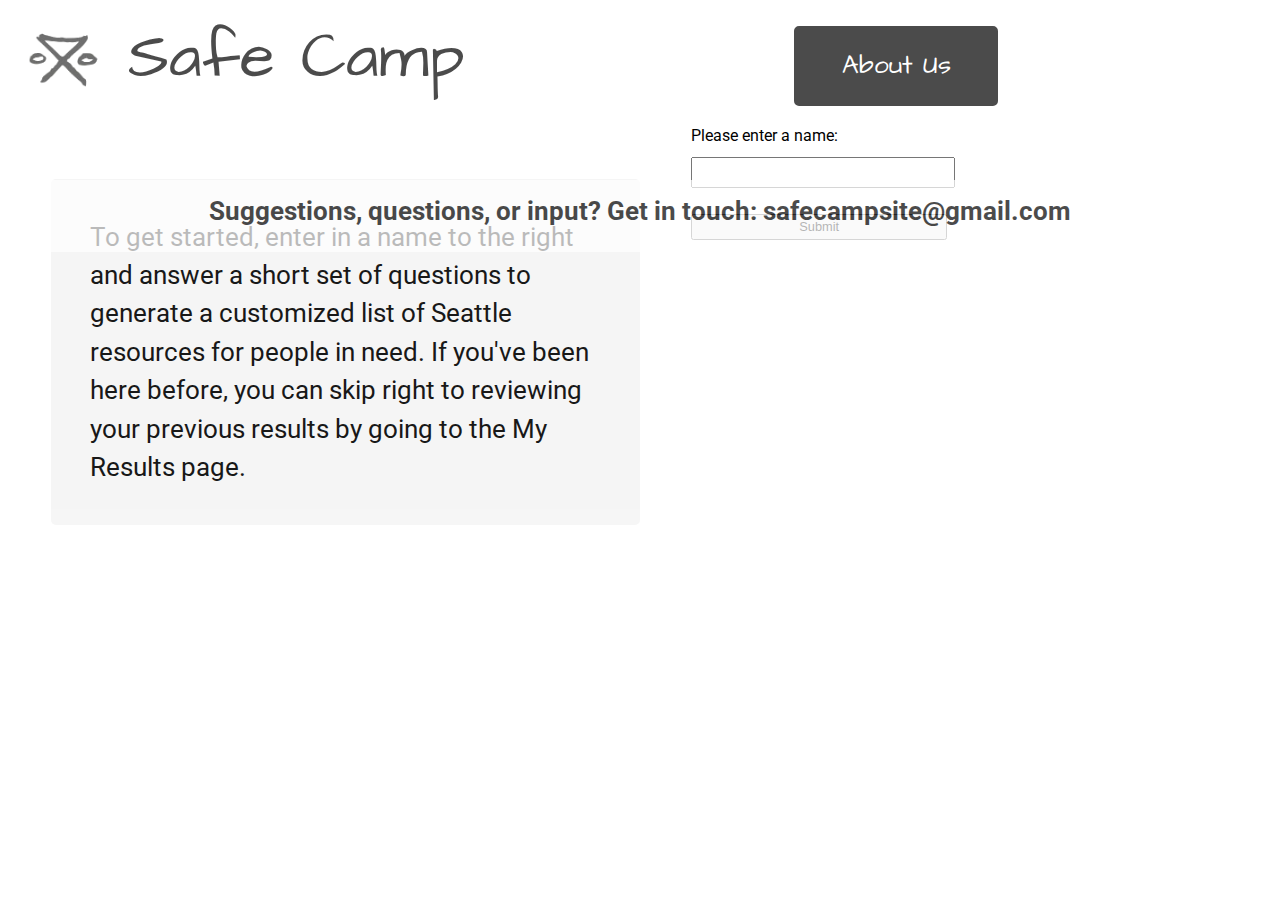
==== index.html @ 62b76b83 "Merge branch 'master' into cody-branch" ====
<!DOCTYPE html>
<html lang="en">
    <head>
        <meta charset = "UTF-8">
        <meta name ="viewport" content="width=device-width, initial-scale=1.0" />
        <meta http-equiv="X-UA-Compatible" content="ie=edge" />
        <link rel="stylesheet" type="text/css" href="css/reset.css" />
        <link rel="stylesheet" type="text/css" href="css/style.css" />
        <link href="https://stackpath.bootstrapcdn.com/font-awesome/4.7.0/css/font-awesome.min.css" rel="stylesheet" integrity="sha384-wvfXpqpZZVQGK6TAh5PVlGOfQNHSoD2xbE+QkPxCAFlNEevoEH3Sl0sibVcOQVnN" crossorigin="anonymous" />
        <link rel="stylesheet" href="https://cdnjs.cloudflare.com/ajax/libs/font-awesome/4.7.0/css/font-awesome.min.css">
        <link href="https://fonts.googleapis.com/css?family=Architects+Daughter" rel="stylesheet">
        <link href="https://fonts.googleapis.com/css?family=Roboto" rel="stylesheet">
        <title>Safe Camp</title>
        <link rel="icon"
          type="image/png"
          href="img/safecamp-logo.png" />
    </head>
    <body id="index-body">

        <!-- Background Div Container -->
      <div class="bg fade-in" id="bg-opacity" >
            <header>

                    <nav>  
                            <div class="logo">
                                <a href = "index.html">
                                <img class="logo-img" src = "img/safecamp-logo.png" alt = "Home"> </a>
                            </div>
                            <div class = "company-name">
                                <h1>Safe Camp</h1>
                            </div>
                            <div id="my-results-link">
                                <a href = "my-results.html">My Results</a>
                            </div> 
                            <div class="about-us-link">
                                <a href= "about-us.html">About Us</a>
                            </div> 
                    </nav>

            </header>
            <main>
                <div class = "homepage-center">
                    <div class = "intro-text">
                        <p>
                            To get started, enter in a name to the right and answer a short set of questions to generate a customized list of Seattle resources for people in need. If you've been here before, you can skip right to reviewing your previous results by going to the My Results page. 
                        </p>
                    </div>

                    <!-- username form -->
                    <div class = "form-container-landing">
                        <form id = "name-form" action = "get-started.html">
                            Please enter a name:<br>
                            <input type = "text" id = "name" class="landing-input"><br>
                            <input type = "submit" id = "submit-button" class="landing-input" value = "Submit" >          
                        </form>
                    </div>
          
                </div>
            </main>    
        <footer>
            <p>Suggestions, questions, or input? Get in touch: safecampsite@gmail.com</p>
        </footer>
      </div>

      <script type="text/javascript" src="js/index.js"></script>
    </body>
</html>
---- css/style.css ----
/* Nav Bar */
i {
    color: #DC3D24;
    margin-right: 1.5vw;
}
.expansion-icon {
    color: black;
}
header {
    background-color: white;
    opacity: 0.7;
    height: 10vw;
}

nav {
    display: grid;
    grid-template-columns: 10vw 50vw 20vw 20vw;
    padding-top: 2vw;
    padding-bottom: 2vw;
}

nav a:link {
    color: white;
    text-decoration: none;
}

a:visited {
    color: white;
}

div.my-results-link, div.about-us-link {
    font-family: 'Architects Daughter', cursive;
    font-size: 2vw;
    text-align: center;
    padding: 2vw 1vw 2vw 1vw;
    margin-right: 2vw;
    margin-left: 2vw;
    border: 2px solid black;
    border-radius: 5px;
    background: black;
}

div.my-results-link:hover, div.about-us-link:hover {
    background-color: #DC3D24;
    border: 2px solid #DC3D24;
}

.logo {
    padding-left: 2vw;
}

.logo-img {
    height: 5.5vw;
}

/* General body formatting */
body {
    /* height: 100%; */
    font-family: 'Roboto', sans-serif;
    background-image: url("../img/woodfence.jpg");
    background-repeat: repeat-y;
    background-position: center;
    position: relative;
}

.hidden {
    display: none;
}

/* Background Creation */

#index-body {
    overflow: hidden;
}

/* Footer */

footer {
    position: absolute;
    width: 100vw;
    bottom: 0;
    background-color: white;
    opacity: 0.7;
    font-weight: bold;
    font-size: 2vw;
    text-align: center;
    line-height: 7vh;
    height: 8vh;
}

/* Landing Page Styling */
.intro-text {
    position: relative;
    float: left;
    width: 40vw;
    font-size: 2vw;
    margin: 4vw;
    padding: 3%;
    background-color: whitesmoke;
    opacity: 0.9;
    border-radius: 5px;
    line-height: 1.5;
}

.form-container {
    position: relative;
    float: right;
    width: 35vw;
    margin: 8vw 4vw 4vw 3vw;
    background-color: #DC3D24;
    padding: 2%;
    border-radius: 5px;
    font-family: 'Roboto', sans-serif;
    font-size: 2vw;
    text-align: center;
}

h1 {
    font-family: 'Architects Daughter', cursive;
    font-size: 5vw;
}

h2 {
    font-family: 'Architects Daughter', cursive;
    width: 50vw;
    margin: 3vw auto;
    font-size: 3vw;
    color: black;
    background-color: whitesmoke;
    text-align: center;
    border-radius: 5px;
}

.landing-input {
    height: 2vw;
    width: 20vw;
    margin: 1vw auto;
    font-size: 1vw;
}

/* Responsive Layout on Landing Page*/

@media all and (max-width: 860px) {
     .intro-text .form-container {
        float: left;
    }
}

/* About Us Page */
.main-about-us {
    width: 61vw;
    height: 39vw;
    margin: 3vw auto;
    opacity: 1;
    color: black;
    position: relative; 
    /* background-color: white; */
}

#erin-image {
    height: 12vw;
}
#erin-text {
    position: absolute;
    top: 0vw;
    left: 16vw;
    width: 25vw;
    margin: .5vw;
    padding: 1vw;
    line-height: 1.2vw;
    font-size: 1.2vw;
    background-color: bisque;
}

#jeff-image {
    height: 12vw;
    margin: 0vw 0vw 0vw 53vw;
}
#jeff-text {
    position: absolute;
    top: 12.3vw;
    right: 8vw;
    width: 25vw;
    margin: .5vw;
    padding: 1vw;
    line-height: 1.2vw;
    font-size: 1.2vw;
    background-color: rgb(243, 184, 113);
}

#cody-image {
    height: 12vw;
}
#cody-text {
    position: absolute;
    bottom: 2.5vw;
    left: 16vw;
    width: 25vw;
    margin: .5vw;
    padding: 1vw;
    line-height: 1.2vw;
    font-size: 1.2vw;
    background-color: rgb(244, 213, 101);
}

/* My Results Page Styling */

#results {
    width: 80vw;
    margin: 1vw auto;
    background-color: whitesmoke;
    padding: 2vw;
    font-size: 1.5vw;
    line-height: 3vw;
    border-radius: 5px;
}

li {
    margin-bottom: 2vw;
}

.resource-name {
    font-size: 2vw;
    font-weight: bold;
}
.plus-expansion-description {
    margin-left: 4vw;
    margin-right: 2vw;
    padding: 1vw;
    color: rgb(70, 70, 70);
    font-style: italic;
}


.resource-links{
    color: rgb(0, 162, 255);
}
.resource-links:visited {
    color: rgb(0, 162, 255);
}

/* get-started Form */
.form-container {
  max-width: 300px;
  padding: 10px 20px;
  background: #f4f7f8;
  margin: 10px auto;
  padding: 20px;
  background: #f4f7f8;
  border-radius: 8px;
  font-family: Helvetica, sans-serif;
}
.form-container fieldset {
  border: none;
}
.form-container legend {
  font-size: 1.4em;
  margin-bottom: 10px;
}
.form-container label {
  display: block;
  margin-bottom: 8px;
}
.form-container select {
  font-family: Helvetica, sans-serif;
  background: rgba(255,255,255,.1);
  border: none;
  border-radius: 4px;
  font-size: 16px;
  margin: 0;
  outline: 0;
  padding: 7px;
  width: 100%;
  box-sizing: border-box; 
  -webkit-box-sizing: border-box;
  -moz-box-sizing: border-box; 
  background-color: white;
  color:black;
  -webkit-box-shadow: 0 1px 0 rgba(0,0,0,0.03) inset;
  box-shadow: 0 1px 0 rgba(0,0,0,0.03) inset;
  margin-bottom: 30px;  
}

.form-container select {
  -webkit-appearance: menulist-button;
  height:35px;
}

/* ---- 1 AND 2 NUMBER BUBBLES ----  */
.form-container .number {
  background:#DC3D24; /* Color of 1 and 2 bubbles */
  color: #fff;
  height: 30px;
  width: 30px;
  display: inline-block;
  font-size: 0.8em;
  margin-right: 4px;
  line-height: 30px;
  text-align: center;
  text-shadow: 0 1px 0 rgba(255,255,255,0.2);
  border-radius: 15px 15px 15px 0px;
}
/* Added this to prevent legend description from flowing beneath the 1 & 2 */
.form-container .legend-description {
  display: block;
  float: right;
  width: 260px;  
}

/* ---- SUBMIT BUTTON ---- */
.form-container input[type="submit"],
.form-container input[type="button"]
{
  position: relative;
  display: block;
  padding: 19px 39px 18px 39px;
  color: #FFF;
  margin: 0 auto;
  background: rgb(211, 95, 77);
  font-size: 18px;
  text-align: center;
  font-style: normal;
  width: 100%;
  border: none;
  border-width: 1px 1px 3px;
  margin-bottom: 10px;
  margin-top: 20px; /* added to push Submit button down */
}
/* ADD IF CHANGING TO BUTTON: .form-container input[type="button"]:hover */
.form-container input[type="submit"]:hover {
  background: rgb(200, 115, 102);
}

/* ---- CUSTOM CHECKBOXES ---- */
/* The container */
.container {
  display: block;
  position: relative;
  padding-top: 10px; /* ADDED thhis to space out checkbox options */  
  padding-left: 35px;
  margin-bottom: 12px;
  cursor: pointer;
  font-size: 22px;
  -webkit-user-select: none;
  -moz-user-select: none;
  -ms-user-select: none;
  user-select: none;
}

/* Hide the browser's default checkbox */
.container input {
  position: absolute;
  opacity: 0;
  cursor: pointer;
}

/* Create a custom checkbox */
.checkmark {
  position: absolute;
  top: 0;
  left: 0;
  height: 25px;
  width: 25px;
  background-color: #eee;
  margin-top: 10px; /* ADDED this to space out checkbox text */ 
}

/* On mouse-over, add a grey background color */
.container:hover input ~ .checkmark {
  background-color: #ccc;
}

/* When the checkbox is checked, add a blue background */
.container input:checked ~ .checkmark {
  background-color: #ff7b00;
}

/* Create the checkmark/indicator (hidden when not checked) */
.checkmark:after {
  content: "";
  position: absolute;
  display: none;
}

/* Show the checkmark when checked */
.container input:checked ~ .checkmark:after {
  display: block;
}

/* Style the checkmark/indicator */
.container .checkmark:after {
  left: 9px;
  top: 5px;
  width: 5px;
  height: 10px;
  border: solid white;
  border-width: 0 3px 3px 0;
  -webkit-transform: rotate(45deg);
  -ms-transform: rotate(45deg);
  transform: rotate(45deg);
}

.browser-icons {
    height: 4vw;
    float: left;
    margin: 5vw 5vw 20vw 5vw;
}

.clear-storage-button {
    float: left;
}
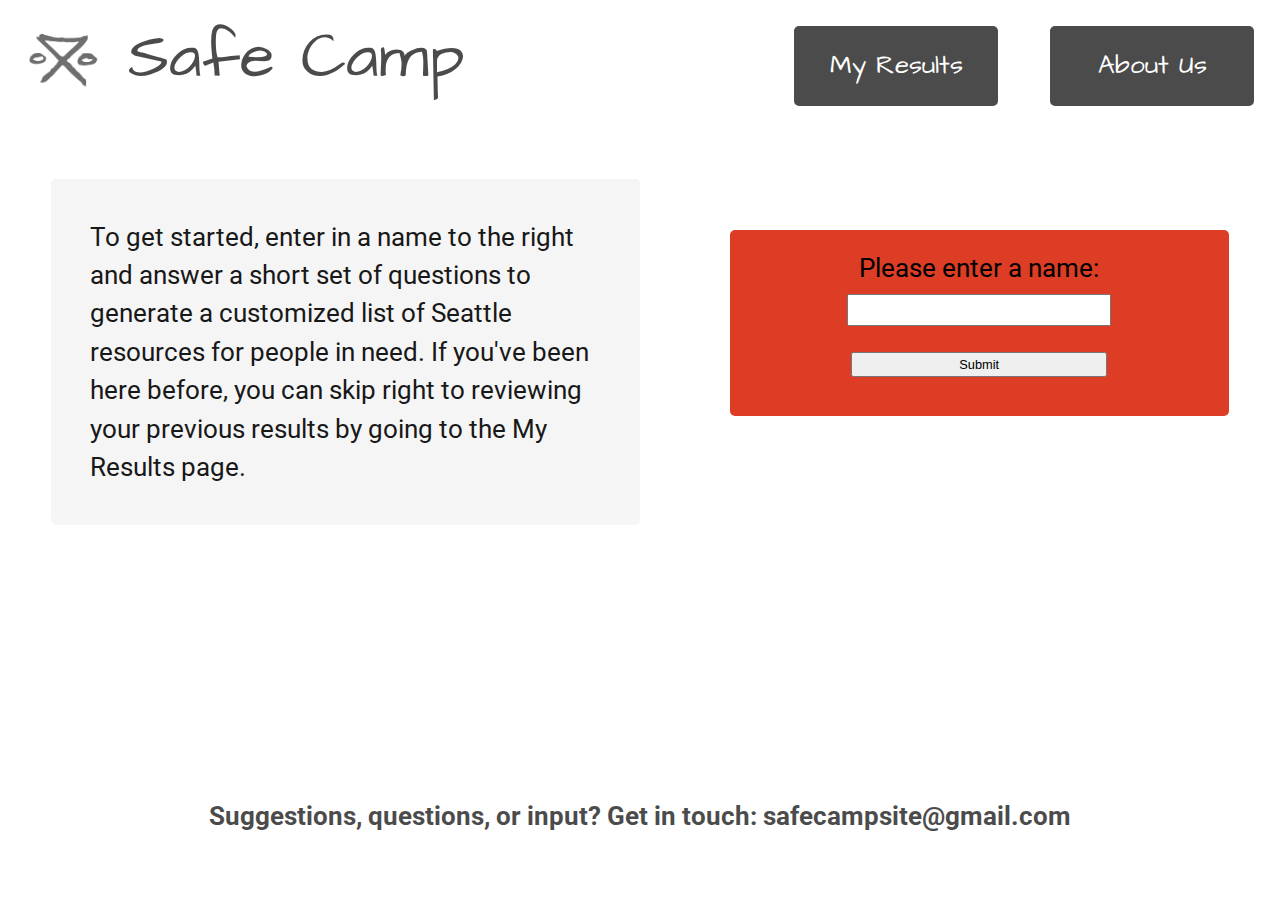
==== commit ad2934b6: "styling and profiling" ====
--- a/index.html
+++ b/index.html
@@ -29,7 +29,7 @@
                             <div class = "company-name">
                                 <h1>Safe Camp</h1>
                             </div>
-                            <div id="my-results-link">
+                            <div class="my-results-link">
                                 <a href = "my-results.html">My Results</a>
                             </div> 
                             <div class="about-us-link">
@@ -57,10 +57,10 @@
           
                 </div>
             </main>    
-        <footer>
+      </div>
+      <footer id="index-footer">
             <p>Suggestions, questions, or input? Get in touch: safecampsite@gmail.com</p>
         </footer>
-      </div>
 
       <script type="text/javascript" src="js/index.js"></script>
     </body>
--- a/css/style.css
+++ b/css/style.css
@@ -75,8 +75,8 @@
 
 /* Footer */
 
-footer {
-    position: absolute;
+/* footer {
+    position: fixed;
     width: 100vw;
     bottom: 0;
     background-color: white;
@@ -84,65 +84,15 @@
     font-weight: bold;
     font-size: 2vw;
     text-align: center;
-    line-height: 7vh;
-    height: 8vh;
-}
-
-/* Landing Page Styling */
-.intro-text {
-    position: relative;
-    float: left;
-    width: 40vw;
-    font-size: 2vw;
-    margin: 4vw;
-    padding: 3%;
-    background-color: whitesmoke;
-    opacity: 0.9;
-    border-radius: 5px;
-    line-height: 1.5;
-}
-
-.form-container {
-    position: relative;
-    float: right;
-    width: 35vw;
-    margin: 8vw 4vw 4vw 3vw;
-    background-color: #DC3D24;
-    padding: 2%;
-    border-radius: 5px;
-    font-family: 'Roboto', sans-serif;
-    font-size: 2vw;
-    text-align: center;
-}
-
-h1 {
-    font-family: 'Architects Daughter', cursive;
-    font-size: 5vw;
-}
-
-h2 {
-    font-family: 'Architects Daughter', cursive;
-    width: 50vw;
-    margin: 3vw auto;
-    font-size: 3vw;
-    color: black;
-    background-color: whitesmoke;
-    text-align: center;
-    border-radius: 5px;
-}
-
-.landing-input {
-    height: 2vw;
-    width: 20vw;
-    margin: 1vw auto;
-    font-size: 1vw;
-}
-
-/* Responsive Layout on Landing Page*/
-
-@media all and (max-width: 860px) {
-     .intro-text .form-container {
-        float: left;
+    line-height: 5vw;
+    height: 60px;
+} */
+
+/* Responsive Layout */
+
+@media (max-width: 860px) {
+     .homepage-center {
+        display: block;
     }
 }
 
@@ -203,11 +153,64 @@
     background-color: rgb(244, 213, 101);
 }
 
+/* Landing Page Styling */
+.intro-text {
+    position: relative;
+    float: left;
+    width: 40vw;
+    font-size: 2vw;
+    margin: 4vw;
+    padding: 3%;
+    background-color: whitesmoke;
+    opacity: 0.9;
+    border-radius: 5px;
+    line-height: 1.5;
+}
+
+.form-container-landing {
+    position: relative;
+    float: right;
+    width: 35vw;
+    margin: 8vw 4vw 4vw 3vw;
+    background-color: #DC3D24;
+    padding: 2%;
+    border-radius: 5px;
+    font-family: 'Roboto', sans-serif;
+    font-size: 2vw;
+    text-align: center;
+
+}
+
+h1 {
+    font-family: 'Architects Daughter', cursive;
+    font-size: 5vw;
+}
+
+h2 {
+    font-family: 'Architects Daughter', cursive;
+    width: 50vw;
+    height: 8vh;
+    line-height: 4vw;
+    margin: 3vw auto;
+    font-size: 3vw;
+    color: black;
+    background-color: whitesmoke;
+    text-align: center;
+    border-radius: 5px;
+}
+
+.landing-input {
+    height: 2vw;
+    width: 20vw;
+    margin: 1vw auto;
+    font-size: 1vw;
+}
+
 /* My Results Page Styling */
 
 #results {
     width: 80vw;
-    margin: 1vw auto;
+    margin: 0 auto;
     background-color: whitesmoke;
     padding: 2vw;
     font-size: 1.5vw;
@@ -399,14 +402,62 @@
   -ms-transform: rotate(45deg);
   transform: rotate(45deg);
 }
-
+/* =============================================
+        Erin Edits CSS Wednesday
+============================================= */
 .browser-icons {
     height: 4vw;
     float: left;
     margin: 5vw 5vw 20vw 5vw;
-}
-
-.clear-storage-button {
+ }
+ 
+ .clear-storage-button {
     float: left;
-}
-
+ }
+
+ footer {
+    position: absolute;
+    width: 100vw;
+    bottom: 0%;
+    background-color: white;
+    opacity: 0.7;
+    font-weight: bold;
+    font-size: 2vw;
+    text-align: center;
+    line-height: 7vh;
+    height: 8vh;
+    right: 0;
+    left: 0;
+    margin: 0 auto;
+ }
+
+ #index-footer {
+    position: absolute;
+    width: 100vw;
+    bottom: 0%;
+    background-color: white;
+    opacity: 0.7;
+    font-weight: bold;
+    font-size: 2vw;
+    text-align: center;
+    line-height: 7vh;
+    height: 8vh;
+    right: 0;
+    left: 0;
+    margin: -81vh auto;
+ }
+#about-us-footer {
+    position: absolute;
+    width: 100vw;
+    bottom: 0%;
+    background-color: white;
+    opacity: 0.7;
+    font-weight: bold;
+    font-size: 2vw;
+    text-align: center;
+    line-height: 7vh;
+    height: 8vh;
+    right: 0;
+    left: 0;
+    margin: -6vh auto;
+}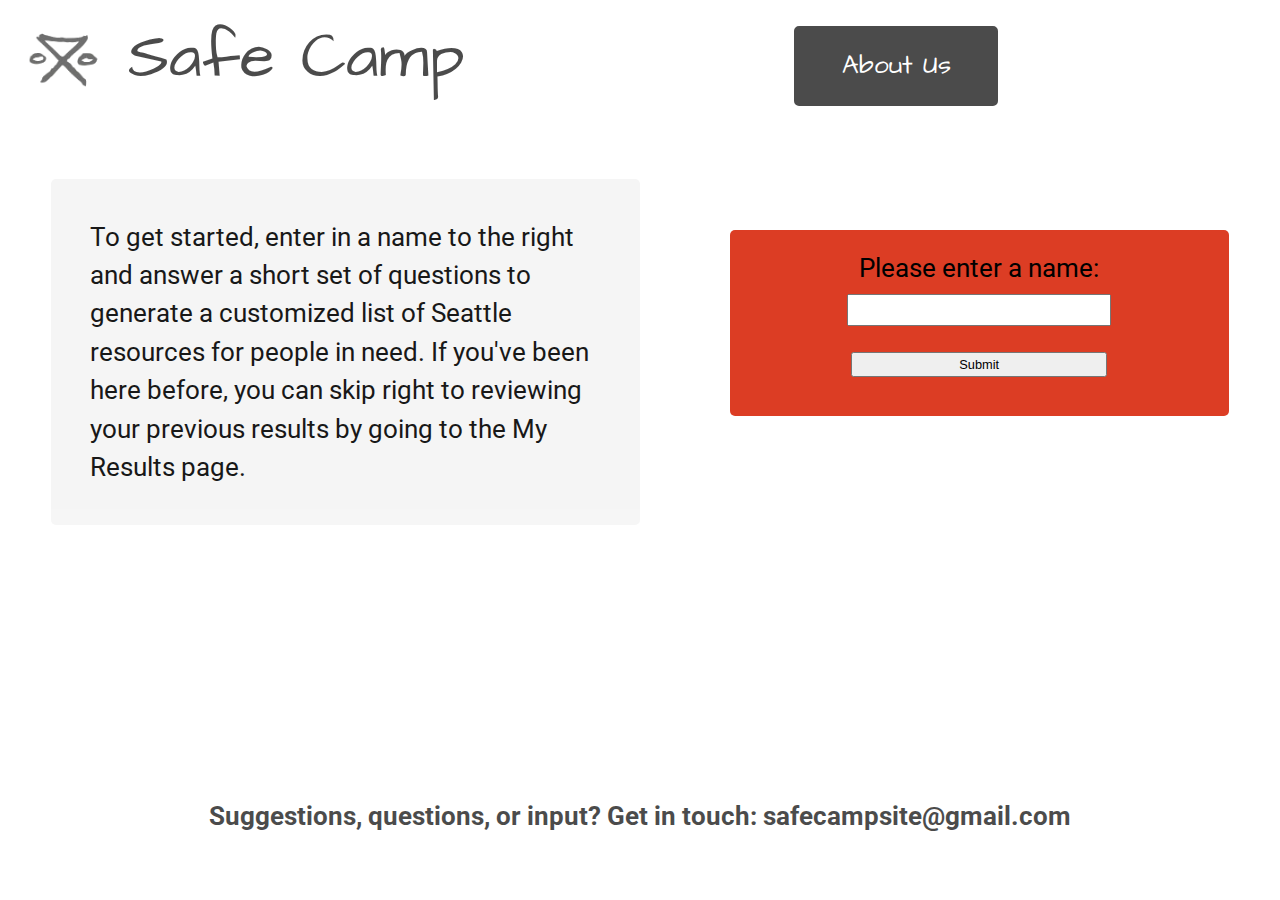
==== commit 264cc47c: "updated" ====
--- a/index.html
+++ b/index.html
@@ -29,7 +29,7 @@
                             <div class = "company-name">
                                 <h1>Safe Camp</h1>
                             </div>
-                            <div class="my-results-link">
+                            <div id="my-results-link">
                                 <a href = "my-results.html">My Results</a>
                             </div> 
                             <div class="about-us-link">
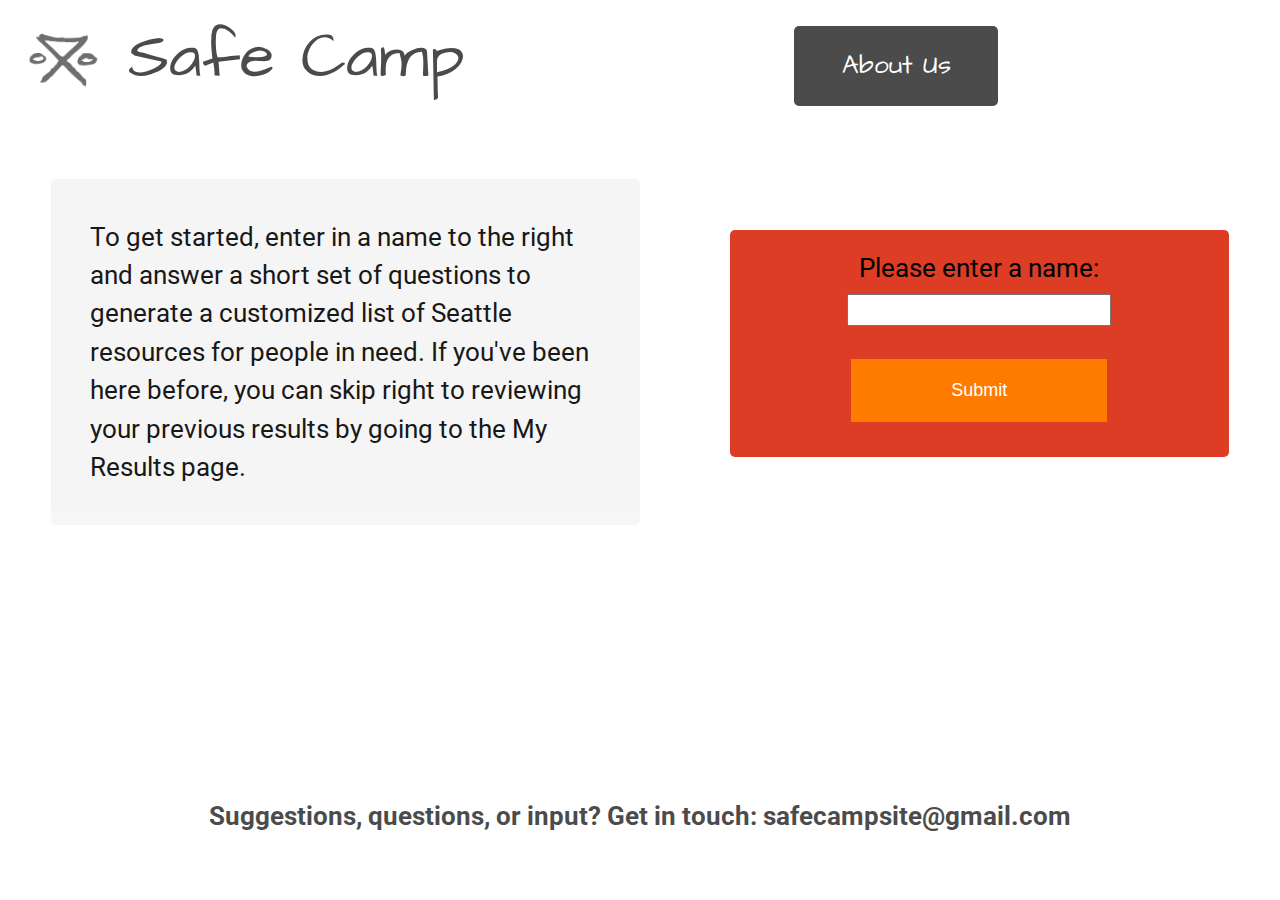
==== commit 22659ca4: "fixed privacy formatting on My Results page and made buttons more uniform across site" ====
--- a/index.html
+++ b/index.html
@@ -51,7 +51,7 @@
                         <form id = "name-form" action = "get-started.html">
                             Please enter a name:<br>
                             <input type = "text" id = "name" class="landing-input"><br>
-                            <input type = "submit" id = "submit-button" class="landing-input" value = "Submit" >          
+                            <input type = "submit" id = "name-submit-button" class="landing-input" value = "Submit" >          
                         </form>
                     </div>
           
--- a/css/style.css
+++ b/css/style.css
@@ -1,59 +1,4 @@
-/* Nav Bar */
-i {
-    color: #DC3D24;
-    margin-right: 1.5vw;
-}
-.expansion-icon {
-    color: black;
-}
-header {
-    background-color: white;
-    opacity: 0.7;
-    height: 10vw;
-}
-
-nav {
-    display: grid;
-    grid-template-columns: 10vw 50vw 20vw 20vw;
-    padding-top: 2vw;
-    padding-bottom: 2vw;
-}
-
-nav a:link {
-    color: white;
-    text-decoration: none;
-}
-
-a:visited {
-    color: white;
-}
-
-div.my-results-link, div.about-us-link {
-    font-family: 'Architects Daughter', cursive;
-    font-size: 2vw;
-    text-align: center;
-    padding: 2vw 1vw 2vw 1vw;
-    margin-right: 2vw;
-    margin-left: 2vw;
-    border: 2px solid black;
-    border-radius: 5px;
-    background: black;
-}
-
-div.my-results-link:hover, div.about-us-link:hover {
-    background-color: #DC3D24;
-    border: 2px solid #DC3D24;
-}
-
-.logo {
-    padding-left: 2vw;
-}
-
-.logo-img {
-    height: 5.5vw;
-}
-
-/* General body formatting */
+/* General formatting */
 body {
     /* height: 100%; */
     font-family: 'Roboto', sans-serif;
@@ -66,6 +11,108 @@
 .hidden {
     display: none;
 }
+
+h1 {
+    font-family: 'Architects Daughter', cursive;
+    font-size: 5vw;
+}
+
+h2 {
+    font-family: 'Architects Daughter', cursive;
+    width: 50vw;
+    height: 8vh;
+    line-height: 4vw;
+    margin: 3vw auto;
+    font-size: 3vw;
+    color: black;
+    background-color: whitesmoke;
+    text-align: center;
+    border-radius: 5px;
+}
+
+h4 {
+    font-family: 'Architects Daughter', cursive;
+    font-size: 2vw;
+    margin-bottom: 2vh;
+}
+
+#clear-storage-button, #name-submit-button {
+    position: relative;
+    display: block;
+    padding: 19px 39px 18px 39px;
+    color: #FFF;
+    margin: 0 auto;
+    background: #ff7b00;
+    font-size: 18px;
+    text-align: center;
+    font-style: normal;
+    width: 20vw;
+    height: 7vh;
+    border: none;
+    border-width: 1px 1px 3px;
+    margin-bottom: 10px;
+    margin-top: 20px; /* added to push Submit button down */
+  }
+
+#clear-storage-button:hover, #name-submit-button:hover {
+    background: #FFAE64;
+  }
+
+/* Nav Bar */
+i {
+    color: #DC3D24;
+    margin-right: 1.5vw;
+}
+.expansion-icon {
+    color: black;
+}
+header {
+    background-color: white;
+    opacity: 0.7;
+    height: 10vw;
+}
+
+nav {
+    display: grid;
+    grid-template-columns: 10vw 50vw 20vw 20vw;
+    padding-top: 2vw;
+    padding-bottom: 2vw;
+}
+
+nav a:link {
+    color: white;
+    text-decoration: none;
+}
+
+a:visited {
+    color: white;
+}
+
+div.my-results-link, div.about-us-link {
+    font-family: 'Architects Daughter', cursive;
+    font-size: 2vw;
+    text-align: center;
+    padding: 2vw 1vw 2vw 1vw;
+    margin-right: 2vw;
+    margin-left: 2vw;
+    border: 2px solid black;
+    border-radius: 5px;
+    background: black;
+}
+
+div.my-results-link:hover, div.about-us-link:hover {
+    background-color: #DC3D24;
+    border: 2px solid #DC3D24;
+}
+
+.logo {
+    padding-left: 2vw;
+}
+
+.logo-img {
+    height: 5.5vw;
+}
+
 
 /* Background Creation */
 
@@ -181,24 +228,6 @@
 
 }
 
-h1 {
-    font-family: 'Architects Daughter', cursive;
-    font-size: 5vw;
-}
-
-h2 {
-    font-family: 'Architects Daughter', cursive;
-    width: 50vw;
-    height: 8vh;
-    line-height: 4vw;
-    margin: 3vw auto;
-    font-size: 3vw;
-    color: black;
-    background-color: whitesmoke;
-    text-align: center;
-    border-radius: 5px;
-}
-
 .landing-input {
     height: 2vw;
     width: 20vw;
@@ -234,12 +263,28 @@
     font-style: italic;
 }
 
-
 .resource-links{
     color: rgb(0, 162, 255);
 }
 .resource-links:visited {
     color: rgb(0, 162, 255);
+}
+
+#privacy {
+    width: 80vw;
+    margin: 2vh auto;
+    background-color: #FFAE64;
+    padding: 2vw;
+    font-size: 1.5vw;
+    line-height: 2vw;
+    border-radius: 5px;
+}
+
+#privacy-list li {
+    list-style-type: disc;
+    margin-left: 3vw;
+    margin-bottom: 2vh;
+    margin-top: 2vh;
 }
 
 /* get-started Form */
@@ -331,7 +376,7 @@
 }
 /* ADD IF CHANGING TO BUTTON: .form-container input[type="button"]:hover */
 .form-container input[type="submit"]:hover {
-  background: rgb(200, 115, 102);
+  background: #FFAE64;
 }
 
 /* ---- CUSTOM CHECKBOXES ---- */
@@ -405,14 +450,16 @@
 /* =============================================
         Erin Edits CSS Wednesday
 ============================================= */
-.browser-icons {
-    height: 4vw;
-    float: left;
-    margin: 5vw 5vw 20vw 5vw;
+#browser-icon-container {
+    display: grid;
+    grid-template-columns: 1fr 1fr 1fr 1fr 1fr;
+    height: 8vh;
+    padding: 1vh 2vw 1vh 2vw;
  }
  
- .clear-storage-button {
-    float: left;
+ .browser-icons {
+     height: 7vh;
+     margin: 2vh 5vh
  }
 
  footer {
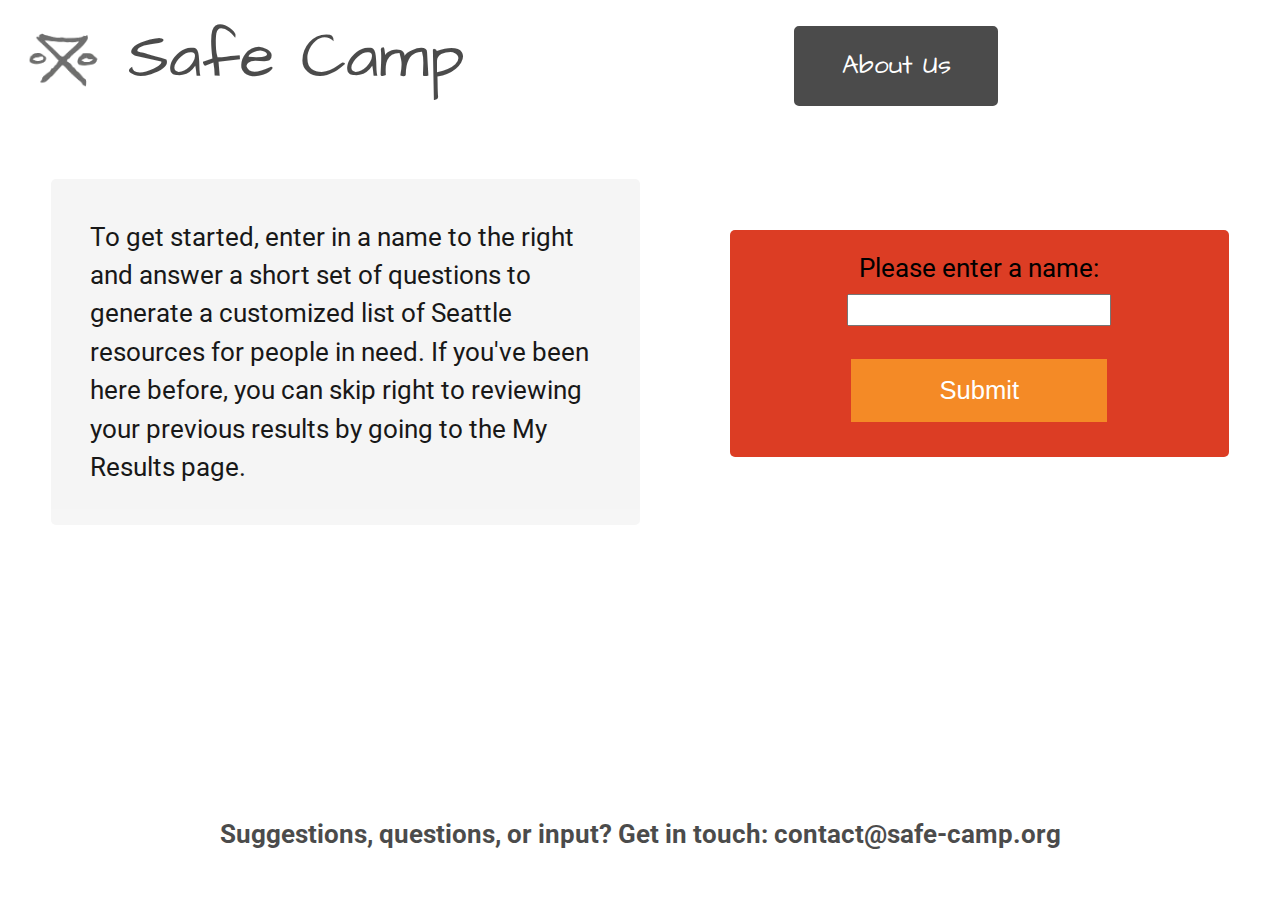
==== commit d487cd3a: "changed email address" ====
--- a/index.html
+++ b/index.html
@@ -20,7 +20,6 @@
         <!-- Background Div Container -->
       <div class="bg fade-in" id="bg-opacity" >
             <header>
-
                     <nav>  
                             <div class="logo">
                                 <a href = "index.html">
@@ -59,7 +58,7 @@
             </main>    
       </div>
       <footer id="index-footer">
-            <p>Suggestions, questions, or input? Get in touch: safecampsite@gmail.com</p>
+            <p>Suggestions, questions, or input? Get in touch: contact@safe-camp.org</p>
         </footer>
 
       <script type="text/javascript" src="js/index.js"></script>
--- a/css/style.css
+++ b/css/style.css
@@ -1,6 +1,5 @@
 /* General formatting */
 body {
-    /* height: 100%; */
     font-family: 'Roboto', sans-serif;
     background-image: url("../img/woodfence.jpg");
     background-repeat: repeat-y;
@@ -10,6 +9,8 @@
 
 .hidden {
     display: none;
+    color: whitesmoke;
+    font-size: 0px;
 }
 
 h1 {
@@ -29,6 +30,20 @@
     text-align: center;
     border-radius: 5px;
 }
+h5 {
+    font-family: 'Architects Daughter', cursive;
+    width: 50vw;
+    height: 5vw;
+    line-height: 4vw;
+    margin: 3vw auto;
+    font-size: 3vw;
+    color: black;
+    background-color: whitesmoke;
+    text-align: center;
+    border-radius: 5px;
+    padding-top: 1vh;
+    padding-bottom: -1vh;
+}
 
 h4 {
     font-family: 'Architects Daughter', cursive;
@@ -39,11 +54,10 @@
 #clear-storage-button, #name-submit-button {
     position: relative;
     display: block;
-    padding: 19px 39px 18px 39px;
     color: #FFF;
     margin: 0 auto;
-    background: #ff7b00;
-    font-size: 18px;
+    background: rgb(244, 138, 38);
+    font-size: 2vw;
     text-align: center;
     font-style: normal;
     width: 20vw;
@@ -53,9 +67,11 @@
     margin-bottom: 10px;
     margin-top: 20px; /* added to push Submit button down */
   }
+  
 
 #clear-storage-button:hover, #name-submit-button:hover {
     background: #FFAE64;
+    cursor: pointer;
   }
 
 /* Nav Bar */
@@ -65,6 +81,7 @@
 }
 .expansion-icon {
     color: black;
+    cursor: pointer;
 }
 header {
     background-color: white;
@@ -86,9 +103,10 @@
 
 a:visited {
     color: white;
-}
-
-div.my-results-link, div.about-us-link {
+    background-color: black;
+}
+
+div.my-results-link, div.about-us-link, .unhidden {
     font-family: 'Architects Daughter', cursive;
     font-size: 2vw;
     text-align: center;
@@ -100,7 +118,7 @@
     background: black;
 }
 
-div.my-results-link:hover, div.about-us-link:hover {
+div.my-results-link:hover, div.about-us-link:hover, .unhidden:hover {
     background-color: #DC3D24;
     border: 2px solid #DC3D24;
 }
@@ -113,17 +131,45 @@
     height: 5.5vw;
 }
 
-
 /* Background Creation */
 
 #index-body {
     overflow: hidden;
 }
 
-/* Footer */
-
-/* footer {
-    position: fixed;
+footer {
+    position: absolute;
+    width: 100vw;
+    bottom: 0%;
+    background-color: white;
+    opacity: 0.7;
+    font-weight: bold;
+    font-size: 2vw;
+    text-align: center;
+    line-height: 7vh;
+    height: 8vh;
+    right: 0;
+    left: 0;
+    margin: 0 auto;
+ }
+
+ #index-footer {
+    position: absolute;
+    width: 100vw;
+    bottom: 0%;
+    background-color: white;
+    opacity: 0.7;
+    font-weight: bold;
+    font-size: 2vw;
+    text-align: center;
+    line-height: 7vh;
+    height: 8vh;
+    right: 0;
+    left: 0;
+    margin: -83vh auto;
+ }
+#about-us-footer {
+    position: absolute;
     width: 100vw;
     bottom: 0;
     background-color: white;
@@ -131,16 +177,42 @@
     font-weight: bold;
     font-size: 2vw;
     text-align: center;
-    line-height: 5vw;
-    height: 60px;
-} */
-
-/* Responsive Layout */
-
-@media (max-width: 860px) {
-     .homepage-center {
-        display: block;
-    }
+    line-height: 7vh;
+    height: 8vh;
+    right: 0;
+    left: 0;
+    margin: -11vh auto;
+}
+#my-results-footer {
+    position: absolute;
+    width: 100vw;
+    bottom: 0%;
+    background-color: white;
+    opacity: 0.7;
+    font-weight: bold;
+    font-size: 2vw;
+    text-align: center;
+    line-height: 7vh;
+    height: 8vh;
+    right: 0;
+    left: 0;
+    margin: -8.5vh auto;
+}
+
+#get-started-footer {
+    position: absolute;
+    width: 100vw;
+    bottom: 0%;
+    background-color: white;
+    opacity: 0.7;
+    font-weight: bold;
+    font-size: 2vw;
+    text-align: center;
+    line-height: 7vh;
+    height: 8vh;
+    right: 0;
+    left: 0;
+    margin: -9vh auto;
 }
 
 /* About Us Page */
@@ -171,7 +243,7 @@
 
 #jeff-image {
     height: 12vw;
-    margin: 0vw 0vw 0vw 53vw;
+    margin: .7vw 0vw 0vw 53vw;
 }
 #jeff-text {
     position: absolute;
@@ -180,6 +252,7 @@
     width: 25vw;
     margin: .5vw;
     padding: 1vw;
+    margin-top: .8vw;
     line-height: 1.2vw;
     font-size: 1.2vw;
     background-color: rgb(243, 184, 113);
@@ -188,9 +261,10 @@
 #cody-image {
     height: 12vw;
 }
+
 #cody-text {
     position: absolute;
-    bottom: 2.5vw;
+    bottom: 1.1vw;
     left: 16vw;
     width: 25vw;
     margin: .5vw;
@@ -199,6 +273,9 @@
     font-size: 1.2vw;
     background-color: rgb(244, 213, 101);
 }
+#cody-div {
+    margin-top: .5vw;
+}
 
 /* Landing Page Styling */
 .intro-text {
@@ -271,10 +348,11 @@
 }
 
 #privacy {
-    width: 80vw;
-    margin: 2vh auto;
-    background-color: #FFAE64;
-    padding: 2vw;
+    width: 82vw;
+    margin: 1vh auto;
+    padding-bottom: -1vh;
+    background-color: #DC3D24;
+    padding: 1vw;
     font-size: 1.5vw;
     line-height: 2vw;
     border-radius: 5px;
@@ -286,6 +364,18 @@
     margin-bottom: 2vh;
     margin-top: 2vh;
 }
+
+#browser-icon-container {
+    display: grid;
+    grid-template-columns: 1fr 1fr 1fr 1fr 1fr;
+    height: 8vh;
+    padding: 1vh 2vw 1vh 2vw;
+ }
+ 
+ .browser-icons {
+     height: 7vh;
+     margin: 2vh 5vh;
+ }
 
 /* get-started Form */
 .form-container {
@@ -336,7 +426,7 @@
 
 /* ---- 1 AND 2 NUMBER BUBBLES ----  */
 .form-container .number {
-  background:#DC3D24; /* Color of 1 and 2 bubbles */
+  background:#DC3D24; 
   color: #fff;
   height: 30px;
   width: 30px;
@@ -364,7 +454,7 @@
   padding: 19px 39px 18px 39px;
   color: #FFF;
   margin: 0 auto;
-  background: rgb(211, 95, 77);
+  background: #DC3D24;
   font-size: 18px;
   text-align: center;
   font-style: normal;
@@ -372,7 +462,11 @@
   border: none;
   border-width: 1px 1px 3px;
   margin-bottom: 10px;
-  margin-top: 20px; /* added to push Submit button down */
+  margin-top: 20px; 
+}
+#form-submit-button:hover {
+    cursor: pointer;
+    background-color:rgb(244, 138, 38);
 }
 /* ADD IF CHANGING TO BUTTON: .form-container input[type="button"]:hover */
 .form-container input[type="submit"]:hover {
@@ -384,7 +478,7 @@
 .container {
   display: block;
   position: relative;
-  padding-top: 10px; /* ADDED thhis to space out checkbox options */  
+  padding-top: 10px; 
   padding-left: 35px;
   margin-bottom: 12px;
   cursor: pointer;
@@ -410,7 +504,7 @@
   height: 25px;
   width: 25px;
   background-color: #eee;
-  margin-top: 10px; /* ADDED this to space out checkbox text */ 
+  margin-top: 10px; 
 }
 
 /* On mouse-over, add a grey background color */
@@ -446,65 +540,4 @@
   -webkit-transform: rotate(45deg);
   -ms-transform: rotate(45deg);
   transform: rotate(45deg);
-}
-/* =============================================
-        Erin Edits CSS Wednesday
-============================================= */
-#browser-icon-container {
-    display: grid;
-    grid-template-columns: 1fr 1fr 1fr 1fr 1fr;
-    height: 8vh;
-    padding: 1vh 2vw 1vh 2vw;
- }
- 
- .browser-icons {
-     height: 7vh;
-     margin: 2vh 5vh
- }
-
- footer {
-    position: absolute;
-    width: 100vw;
-    bottom: 0%;
-    background-color: white;
-    opacity: 0.7;
-    font-weight: bold;
-    font-size: 2vw;
-    text-align: center;
-    line-height: 7vh;
-    height: 8vh;
-    right: 0;
-    left: 0;
-    margin: 0 auto;
- }
-
- #index-footer {
-    position: absolute;
-    width: 100vw;
-    bottom: 0%;
-    background-color: white;
-    opacity: 0.7;
-    font-weight: bold;
-    font-size: 2vw;
-    text-align: center;
-    line-height: 7vh;
-    height: 8vh;
-    right: 0;
-    left: 0;
-    margin: -81vh auto;
- }
-#about-us-footer {
-    position: absolute;
-    width: 100vw;
-    bottom: 0%;
-    background-color: white;
-    opacity: 0.7;
-    font-weight: bold;
-    font-size: 2vw;
-    text-align: center;
-    line-height: 7vh;
-    height: 8vh;
-    right: 0;
-    left: 0;
-    margin: -6vh auto;
 }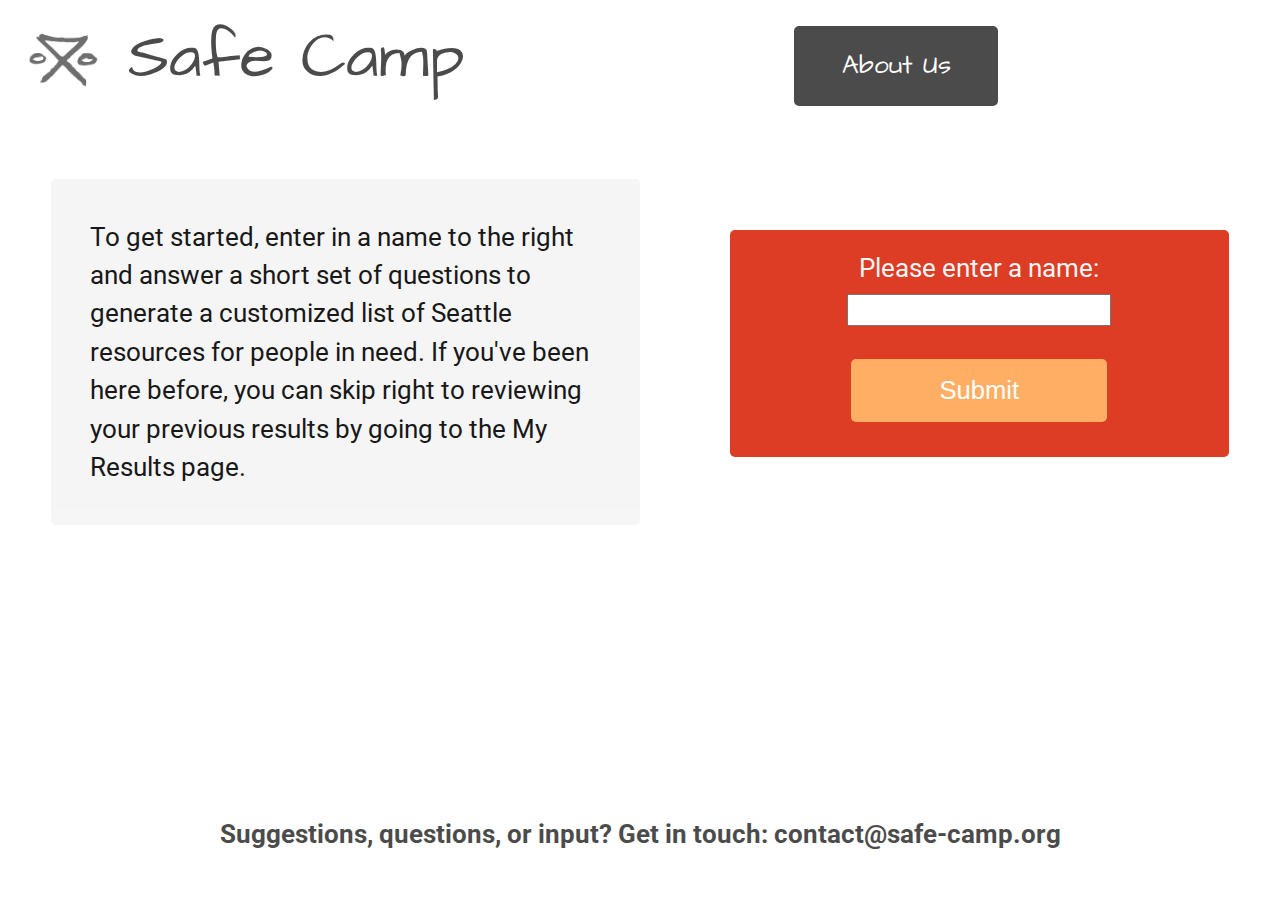
==== commit 339d28f6: "updated meta tags to show additional information to users when sharing the link" ====
--- a/index.html
+++ b/index.html
@@ -4,12 +4,23 @@
         <meta charset = "UTF-8">
         <meta name ="viewport" content="width=device-width, initial-scale=1.0" />
         <meta http-equiv="X-UA-Compatible" content="ie=edge" />
+        <meta description="Little Quest">
+        <meta charset="UTF-8">
+
+        <!--meta tags for social media links from url and search engines-->
+        <meta property="og:title" content="Safe Camp">
+        <meta property="og:type" content="website">
+        <meta property="og:url" content="http://safe-camp.org">
+        <meta property="og:description" content="Safe Camp is a resource guide for anyone in need of shelter, food, drug, alcohol and mental therapy services.">
+        <meta property="og:image" content="img/safecamp-logo.png">
+
         <link rel="stylesheet" type="text/css" href="css/reset.css" />
         <link rel="stylesheet" type="text/css" href="css/style.css" />
         <link href="https://stackpath.bootstrapcdn.com/font-awesome/4.7.0/css/font-awesome.min.css" rel="stylesheet" integrity="sha384-wvfXpqpZZVQGK6TAh5PVlGOfQNHSoD2xbE+QkPxCAFlNEevoEH3Sl0sibVcOQVnN" crossorigin="anonymous" />
         <link rel="stylesheet" href="https://cdnjs.cloudflare.com/ajax/libs/font-awesome/4.7.0/css/font-awesome.min.css">
         <link href="https://fonts.googleapis.com/css?family=Architects+Daughter" rel="stylesheet">
         <link href="https://fonts.googleapis.com/css?family=Roboto" rel="stylesheet">
+
         <title>Safe Camp</title>
         <link rel="icon"
           type="image/png"
--- a/css/style.css
+++ b/css/style.css
@@ -56,7 +56,7 @@
     display: block;
     color: #FFF;
     margin: 0 auto;
-    background: rgb(244, 138, 38);
+    background: #FFAE64;
     font-size: 2vw;
     text-align: center;
     font-style: normal;
@@ -66,11 +66,12 @@
     border-width: 1px 1px 3px;
     margin-bottom: 10px;
     margin-top: 20px; /* added to push Submit button down */
+    border-radius: 5px;
   }
   
 
 #clear-storage-button:hover, #name-submit-button:hover {
-    background: #FFAE64;
+    background: rgb(241, 193, 149);
     cursor: pointer;
   }
 
@@ -229,6 +230,7 @@
 #erin-image {
     height: 12vw;
 }
+
 #erin-text {
     position: absolute;
     top: 0vw;
@@ -245,6 +247,7 @@
     height: 12vw;
     margin: .7vw 0vw 0vw 53vw;
 }
+
 #jeff-text {
     position: absolute;
     top: 12.3vw;
@@ -262,6 +265,7 @@
     height: 12vw;
 }
 
+
 #cody-text {
     position: absolute;
     bottom: 1.1vw;
@@ -277,6 +281,30 @@
     margin-top: .5vw;
 }
 
+#real-change-div {
+    margin: 2vw 11vw 2vw 19.5vw;
+    background-color: #DC3D24;
+    opacity: .9;
+    border-radius: .5vw;
+}
+#real-change-text {
+    text-align: center;
+    color: white;
+    font-size: 1.9vw;
+    padding: .5vw;
+    opacity: 1;
+}
+#real-change-link {
+    text-decoration: none;
+}
+#real-change-link:hover {
+    color: blue;
+    font-weight: bold;
+    font-size: 2vw;
+    opacity: .7;
+    cursor: pointer;
+}
+
 /* Landing Page Styling */
 .intro-text {
     position: relative;
@@ -302,6 +330,7 @@
     font-family: 'Roboto', sans-serif;
     font-size: 2vw;
     text-align: center;
+    color: whitesmoke;
 
 }
 
@@ -356,6 +385,7 @@
     font-size: 1.5vw;
     line-height: 2vw;
     border-radius: 5px;
+    color: whitesmoke;
 }
 
 #privacy-list li {
@@ -370,11 +400,15 @@
     grid-template-columns: 1fr 1fr 1fr 1fr 1fr;
     height: 8vh;
     padding: 1vh 2vw 1vh 2vw;
+    margin-left: 3.2vw;
+    margin-right: .2vw;
  }
  
  .browser-icons {
      height: 7vh;
      margin: 2vh 5vh;
+     border: .2px solid white;
+     padding: .7vw;
  }
 
 /* get-started Form */
